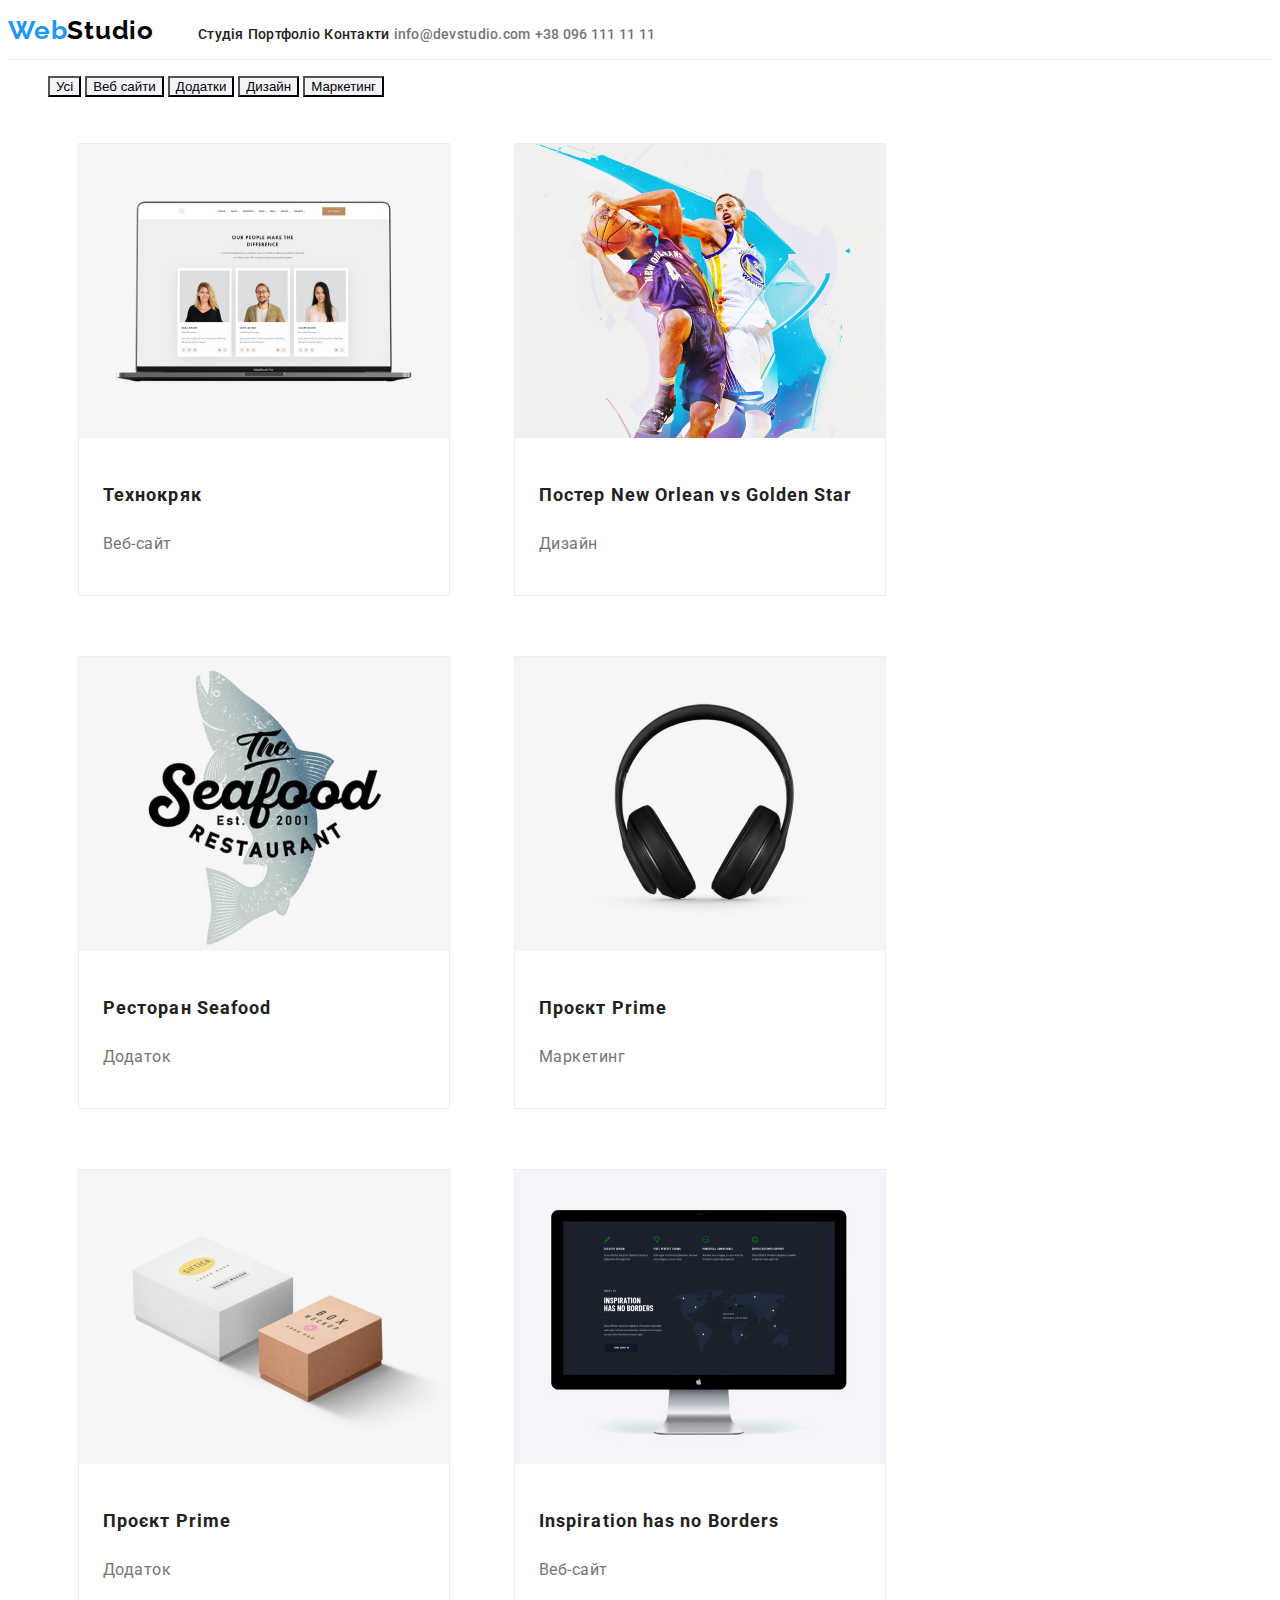
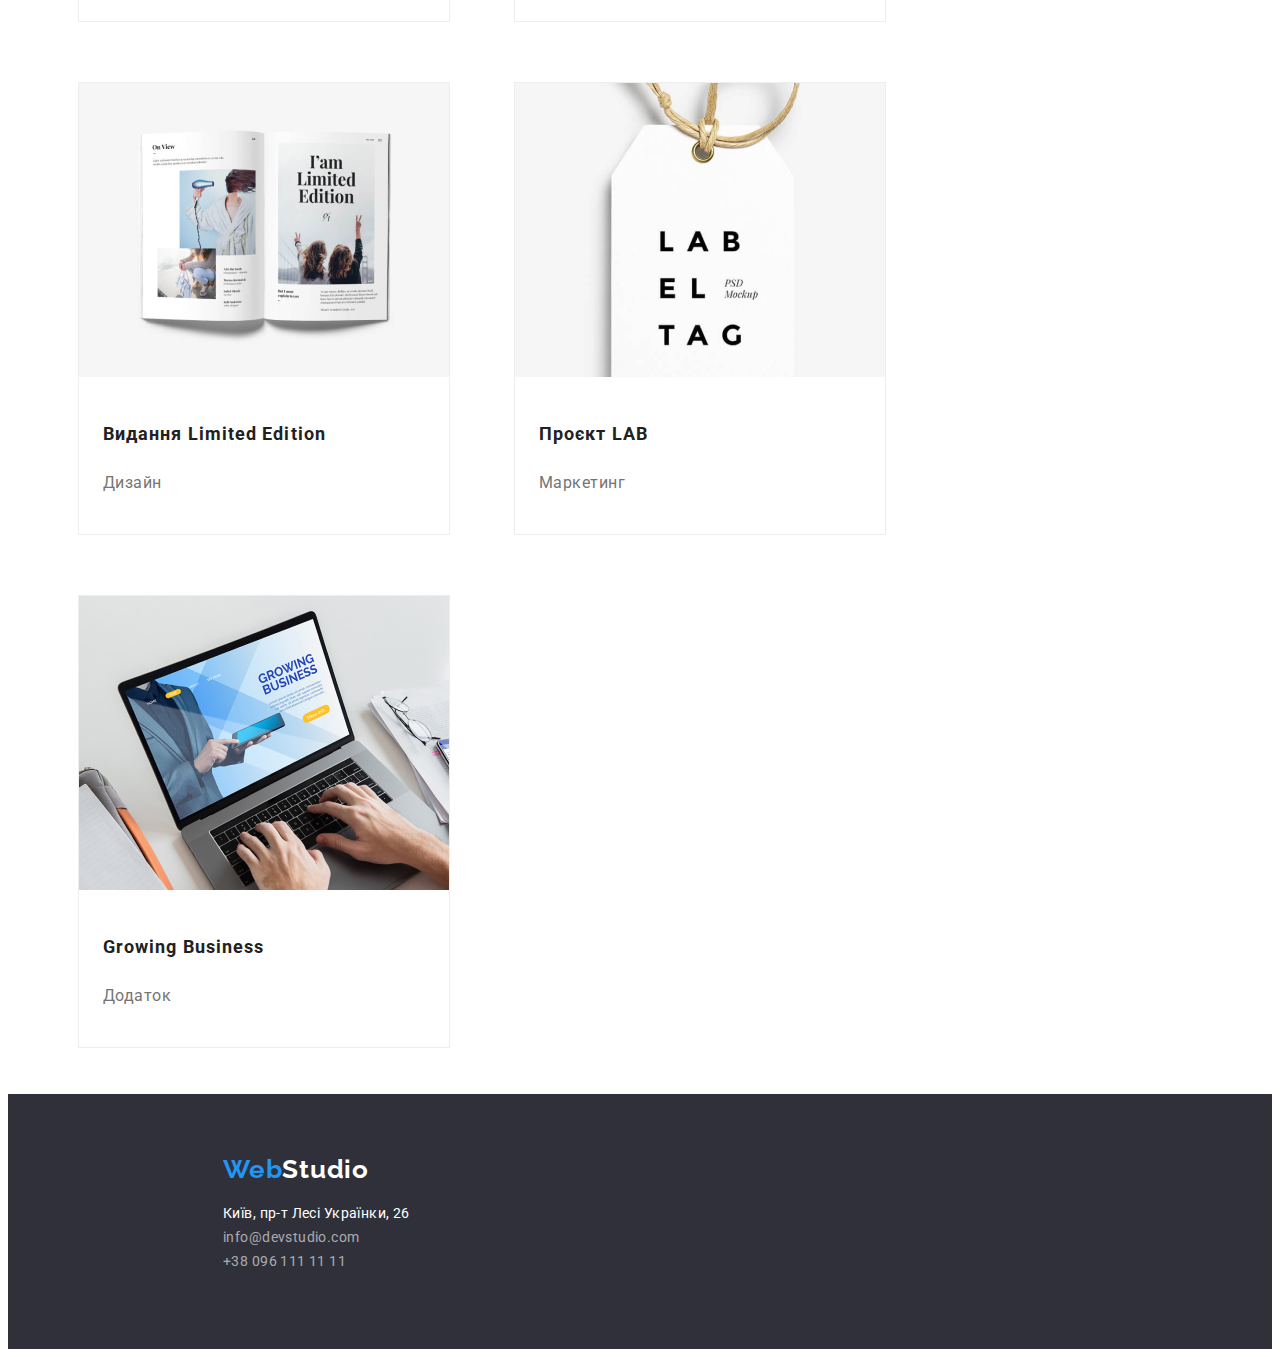
==== portfolio.html @ c781b444 "portfolio photos" ====
<!DOCTYPE html>
<html lang="uk">

<head>
    <meta charset="UTF-8">
    <meta http-equiv="X-UA-Compatible" content="IE=edge">
    <meta name="viewport" content="width=device-width, initial-scale=1.0">
    <link rel="preconnect" href="https://fonts.googleapis.com">
    <link rel="preconnect" href="https://fonts.gstatic.com" crossorigin>
    <link
        href="https://fonts.googleapis.com/css2?family=Raleway:wght@700&family=Roboto:wght@400;500;700;900&display=swap"
        rel="stylesheet">
    <title>Document</title>

    <link rel="stylesheet" href="./css/style.css">
</head>

<body>
    <!-- header -->
    <header class="header">
        <a class="logo" href="">Web<span class="logo-header">Studio</span></a>

        <nav>
            <ul class="nav-list list">
                <li class="nav-item">
                    <a href="" class="nav-link link">Студія</a>
                </li>
                <li class="nav-item">
                    <a href="" class="nav-link link">Портфоліо</a>
                </li>
                <li class="nav-item">
                    <a href="" class="nav-link link">Контакти</a>
                </li>
            </ul>
        </nav>

        <a href="mailto:info@devstudio.com" class="header-mail link">info@devstudio.com</a>
        <a href="tel.:+380961111111" class="header-tel link">+38 096 111 11 11</a>

    </header>

    <main class="page-main">
        <!-- hero -->
        <section class="portfolio">
            <ul class="portfolio-list">
                <li><button class="button">Усі</button></li>
                <li><button class="button">Веб сайти</button></li>
                <li><button class="button">Додатки</button></li>
                <li><button class="button">Дизайн</button></li>
                <li><button class="button">Маркетинг</button></li>
            </ul>
            <ul class="portfolio-items">
                <li class="portfolio-card">
                    <a href=""> <img src="/images/image.jpg" alt="Два баскетболісти"></a>
                    <div class="txt">
                        <h2>Технокряк</h2>
                        <p>Веб-сайт</p>
                    </div>
                </li>
                <li class="portfolio-card">
                    <a href=""> <img src="/images/imgage1.jpg" alt="Два баскетболісти"></a>
                    <div class="txt">
                        <h2>Постер New Orlean vs Golden Star</h2>
                        <p>Дизайн</p>
                    </div>
                </li>
                <li class="portfolio-card">
                    <a href=""> <img src="/images/image2.jpg" alt="Два баскетболісти"></a>
                    <div class="txt">
                        <h2>Ресторан Seafood</h2>
                        <p>Додаток</p>
                    </div>
                </li>
                <li class="portfolio-card">
                    <a href=""> <img src="/images/image3.jpg" alt="Два баскетболісти"></a>
                    <div class="txt">
                        <h2>Проєкт Prime</h2>
                        <p>Маркетинг</p>
                    </div>
                </li>
                <li class="portfolio-card">
                    <a href=""> <img src="/images/image4.jpg" alt="Два баскетболісти"></a>
                    <div class="txt">
                        <h2>Проєкт Prime</h2>
                        <p>Додаток</p>
                    </div>
                </li>
                <li class="portfolio-card">
                    <a href=""> <img src="/images/image5.jpg" alt="Два баскетболісти"></a>
                    <div class="txt">
                        <h2>Inspiration has no Borders</h2>
                        <p>Веб-сайт</p>
                    </div>
                </li>
                <li class="portfolio-card">
                    <a href=""> <img src="/images/image6.jpg" alt="Два баскетболісти"></a>
                    <div class="txt">
                        <h2>Видання Limited Edition</h2>
                        <p>Дизайн</p>
                    </div>
                </li>
                <li class="portfolio-card">
                    <a href=""> <img src="/images/image7.jpg" alt="Два баскетболісти"></a>
                    <div class="txt">
                        <h2>Проєкт LAB</h2>
                        <p>Маркетинг</p>
                    </div>
                </li>
                <li class="portfolio-card">
                    <a href=""> <img src="/images/image8.jpg" alt="Два баскетболісти"></a>
                    <div class="txt">
                        <h2>Growing Business</h2>
                        <p>Додаток</p>
                    </div>
                </li>
            </ul>
        </section>
    </main>

    <footer class="page-footer">
        <a class="logo" href="">Web<span class="logo-header wht">Studio</span></a>
        <address>
            <ul class="contacts">
                <li>
                    <a class="wht"
                        href="https://www.google.com/maps/place/%D0%B1%D1%83%D0%BB%D1%8C%D0%B2%D0%B0%D1%80+%D0%9B%D0%B5%D1%81%D1%96+%D0%A3%D0%BA%D1%80%D0%B0%D1%97%D0%BD%D0%BA%D0%B8,+26,+%D0%9A%D0%B8%D1%97%D0%B2,+02000/@50.4265807,30.5361971,17z/data=!3m1!4b1!4m5!3m4!1s0x40d4cf0e033ecbe9:0x57a4dffefec77da0!8m2!3d50.4265807!4d30.5383858">
                        Київ, пр-т Лесі Українки, 26
                    </a>
                </li>
                <li><a href="mailto:info@devstudio.com">info@devstudio.com</a></li>
                <li><a href="tel:+380961111111">+38 096 111 11 11</a></li>

            </ul>
        </address>
    </footer>
</body>

</html>
---- css/style.css ----
body {
    font-family: "Roboto", sans-serif;
}

.logo {
    font-family: 'Raleway';
    font-style: normal;
    font-weight: 700;
    font-size: 26px;
    line-height: 31px;
    letter-spacing: 0.03em;
    color: #2196F3;
    text-decoration: none;
}

.logo-header {
    color: #000000;
}

.list {
    list-style: none;
}

.link {
    text-decoration: none;
}

/* -----------HEADER----------- */

.header {
    background-color: #fff;
    border-bottom: 1px solid #ECECEC;
}

header nav {
    display: inline-block;
}

.nav-list li {
    display: inline-block;
}

.nav-item a:active {
    filter: drop-shadow(0px 4px 4px rgba(0, 0, 0, 0.25));
}

.nav-link {
    font-weight: 500;
    font-size: 14px;
    line-height: 1.14;
    letter-spacing: 0.02em;
    color: #212121;
}

.nav-link:hover,
.nav-link:focus {
    color: #2196F3;
}

.header-tel {
    font-family: 'Roboto';
    font-style: normal;
    font-weight: 500;
    font-size: 14px;
    line-height: calc(16/14);
    letter-spacing: 0.02em;
    color: #757575;
}

.header-mail {
    font-weight: 500;
    font-size: 14px;
    line-height: calc(16/14);
    letter-spacing: 0.02em;
    color: #757575;
}

.header-mail:hover,
.header-mail:focus {
    color: #2196F3;
}

/* -----------HERO----------- */

button {
    background: #F5F4FA;
}

.portfolio-list li {
    display: inline-block;
}

.portfolio-items {
    list-style-type: none;
}

/*.portfolio-card img{
    width: 370px;
}*/
.portfolio-card {
    width: 370px;
    margin: 30px;
    border: 1px solid #EEEEEE;
    display: inline-block;
}

.portfolio-card h2 {
    font-family: 'Roboto';
    font-style: normal;
    font-weight: 700;
    font-size: 18px;
    line-height: 36px;

    letter-spacing: 0.06em;
    color: #212121;
}

.portfolio-card p {
    font-family: 'Roboto';
    font-style: normal;
    font-weight: 400;
    font-size: 16px;
    line-height: 30px;
    letter-spacing: 0.03em;
    color: #757575;
}

.portfolio-card .txt {
    padding: 20px 24px;
}

/* -----------FOOTER----------- */
footer {
    background-color: #2F303A;
    padding: 60px 215px;
}

footer .contacts a {
    font-family: 'Roboto';
    font-style: normal;
    font-weight: 400;
    font-size: 14px;
    line-height: 24px;
    letter-spacing: 0.03em;
    color: rgba(255, 255, 255, 0.6);
    text-decoration: none;
}

footer .contacts a.wht {
    color: #ffffff;
}

.logo .logo-header.wht {
    color: white;
}

footer .contacts {
    list-style-type: none;
    padding-left: 0%;
}
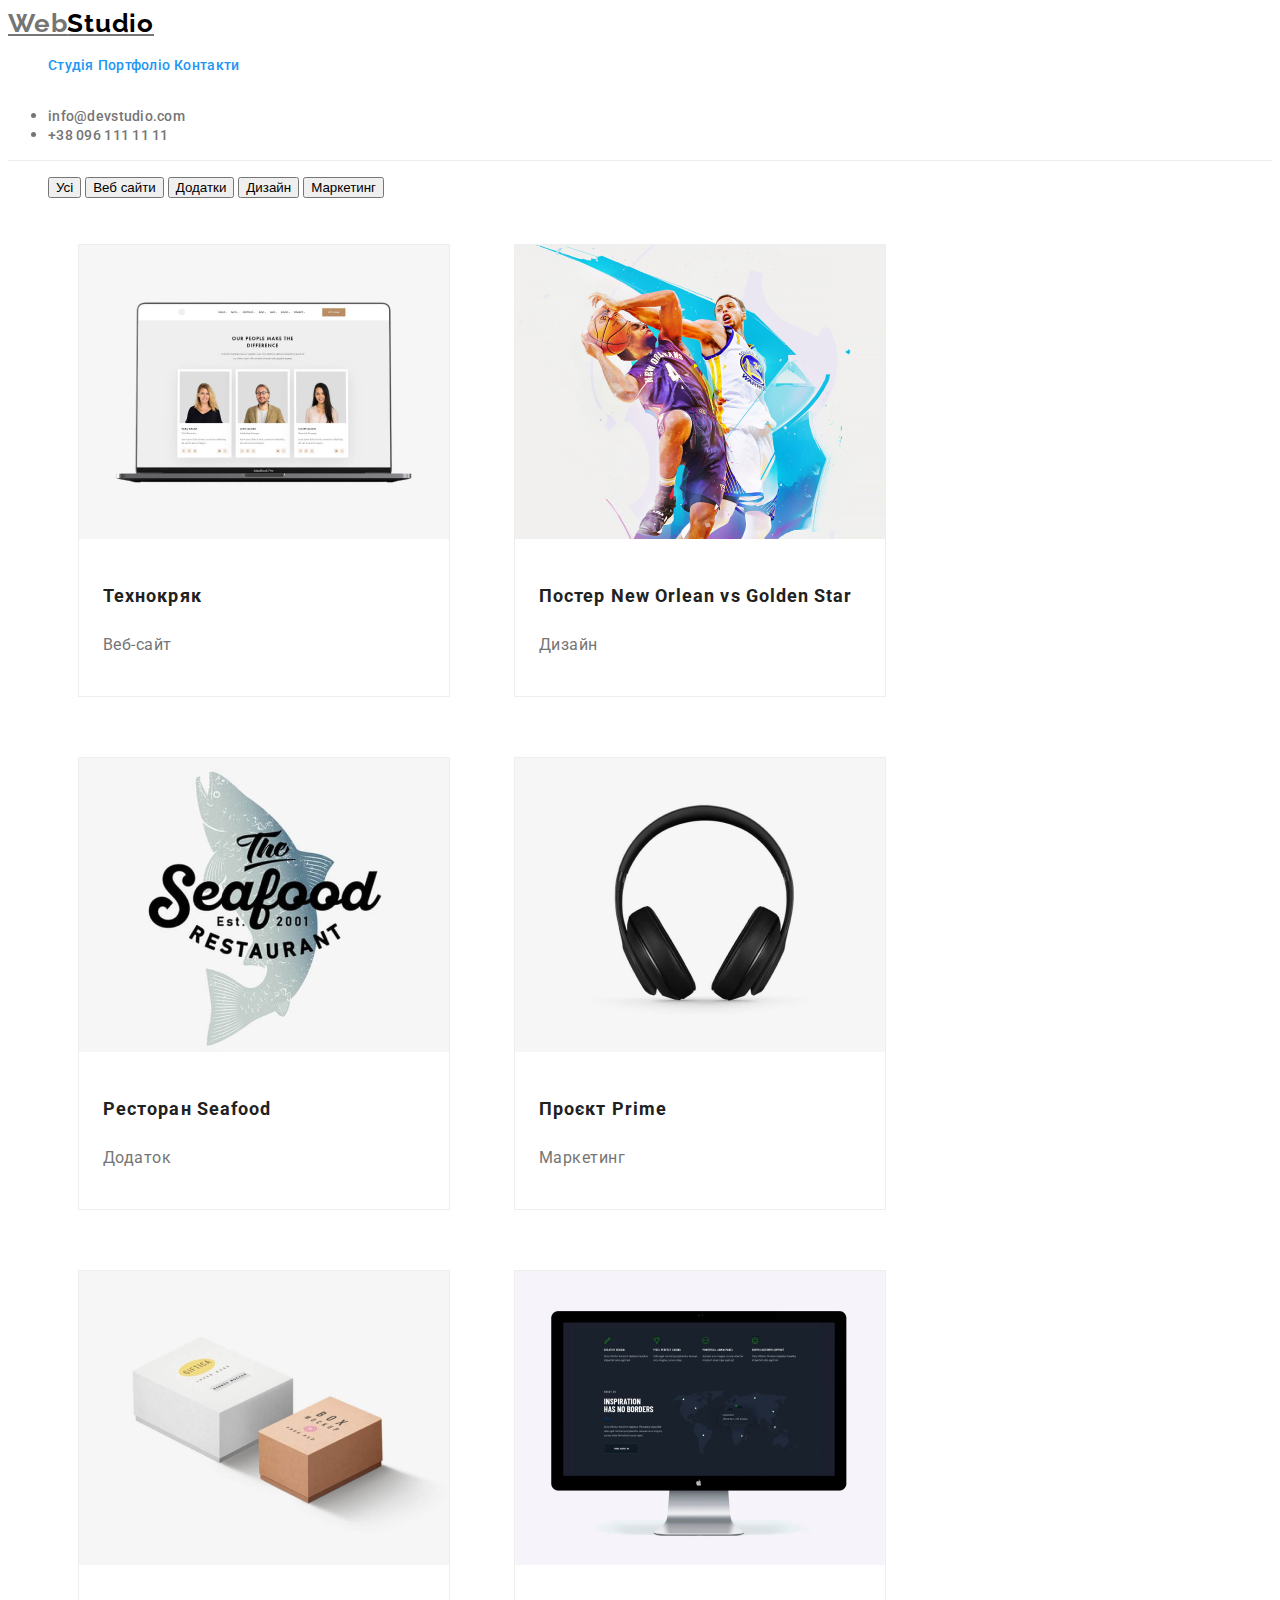
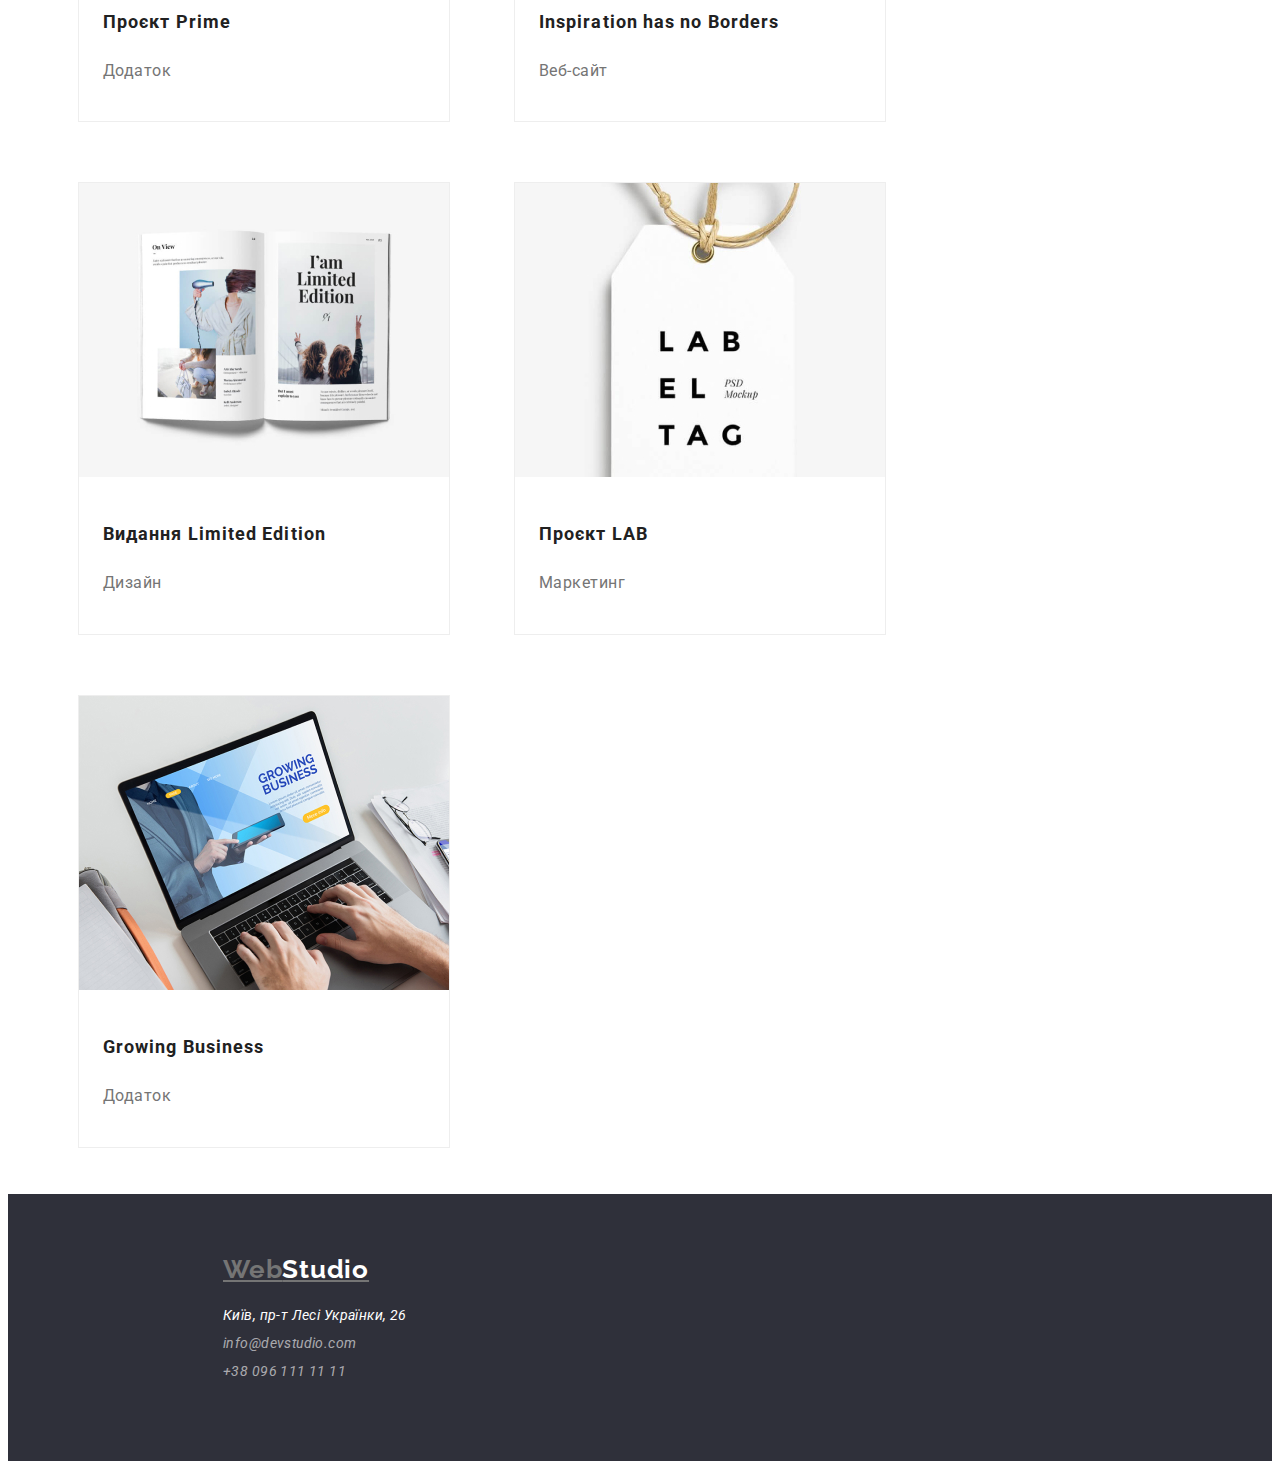
==== commit 4c425765: "css&html edits" ====
--- a/portfolio.html
+++ b/portfolio.html
@@ -5,38 +5,38 @@
     <meta charset="UTF-8">
     <meta http-equiv="X-UA-Compatible" content="IE=edge">
     <meta name="viewport" content="width=device-width, initial-scale=1.0">
+    <title>Portfolio</title>
     <link rel="preconnect" href="https://fonts.googleapis.com">
     <link rel="preconnect" href="https://fonts.gstatic.com" crossorigin>
     <link
         href="https://fonts.googleapis.com/css2?family=Raleway:wght@700&family=Roboto:wght@400;500;700;900&display=swap"
         rel="stylesheet">
-    <title>Document</title>
 
     <link rel="stylesheet" href="./css/style.css">
 </head>
 
 <body>
     <!-- header -->
-    <header class="header">
-        <a class="logo" href="">Web<span class="logo-header">Studio</span></a>
+    <header class="page-header">
+        <nav>
+            <a class="logo" href="./index.html">Web<span class="logo-header">Studio</span></a>
 
-        <nav>
             <ul class="nav-list list">
                 <li class="nav-item">
-                    <a href="" class="nav-link link">Студія</a>
+                    <a href="index.html" class="nav-link link">Студія</a>
                 </li>
                 <li class="nav-item">
-                    <a href="" class="nav-link link">Портфоліо</a>
+                    <a href="./portfolio.html" class="nav-link link">Портфоліо</a>
                 </li>
                 <li class="nav-item">
                     <a href="" class="nav-link link">Контакти</a>
                 </li>
             </ul>
         </nav>
-
-        <a href="mailto:info@devstudio.com" class="header-mail link">info@devstudio.com</a>
-        <a href="tel.:+380961111111" class="header-tel link">+38 096 111 11 11</a>
-
+        <ul>
+            <li><a href="mailto:info@devstudio.com" class="header-mail link">info@devstudio.com</a></li>
+            <li><a href="tel.:+380961111111" class="header-tel link">+38 096 111 11 11</a></li>
+        </ul>
     </header>
 
     <main class="page-main">
--- a/css/style.css
+++ b/css/style.css
@@ -1,4 +1,19 @@
+:root {
+    --primary-bcg-color: #ffffff;
+    --secondary-bcg-color: #f5f4fa;
+    --accent-bcg-color: #2f303a;
+    --accent: #2196f3;
+    --text-black-color: #000000;
+    --text-grey-color: #212121;
+    --text-lightgrey-color: #757575;
+    --text-white-color: #ffffff;
+    --text-white-opacity: rgba(255, 255, 255, 0.6);
+}
+
+
 body {
+    background-color: var(--primary-bcg-color);
+    color: var(--text-lightgrey-color);
     font-family: "Roboto", sans-serif;
 }
 
@@ -7,14 +22,14 @@
     font-style: normal;
     font-weight: 700;
     font-size: 26px;
-    line-height: 31px;
+    line-height: 1.19;
     letter-spacing: 0.03em;
-    color: #2196F3;
+    color: var(--accent)
     text-decoration: none;
 }
 
 .logo-header {
-    color: #000000;
+    color: var(--text-black-color);
 }
 
 .list {
@@ -27,12 +42,12 @@
 
 /* -----------HEADER----------- */
 
-.header {
-    background-color: #fff;
+.page-header {
+    background-color: var(--primary-bcg-color);
     border-bottom: 1px solid #ECECEC;
 }
 
-header nav {
+.page-header nav {
     display: inline-block;
 }
 
@@ -49,22 +64,21 @@
     font-size: 14px;
     line-height: 1.14;
     letter-spacing: 0.02em;
-    color: #212121;
+    color: var(--accent);
 }
 
 .nav-link:hover,
-.nav-link:focus {
-    color: #2196F3;
+.nav-link:focus 
+.nav-link:active {
+    color: var(--accent);
 }
 
 .header-tel {
-    font-family: 'Roboto';
-    font-style: normal;
     font-weight: 500;
     font-size: 14px;
     line-height: calc(16/14);
     letter-spacing: 0.02em;
-    color: #757575;
+    color: var(--text-lightgrey-color);
 }
 
 .header-mail {
@@ -72,18 +86,19 @@
     font-size: 14px;
     line-height: calc(16/14);
     letter-spacing: 0.02em;
-    color: #757575;
+    color: var(--text-lightgrey-color);
 }
 
 .header-mail:hover,
-.header-mail:focus {
-    color: #2196F3;
+.header-mail:focus 
+.header-mail:active{
+    color: var(--accent)
 }
 
 /* -----------HERO----------- */
 
 button {
-    background: #F5F4FA;
+    background: var();
 }
 
 .portfolio-list li {
@@ -97,6 +112,7 @@
 /*.portfolio-card img{
     width: 370px;
 }*/
+
 .portfolio-card {
     width: 370px;
     margin: 30px;
@@ -109,20 +125,18 @@
     font-style: normal;
     font-weight: 700;
     font-size: 18px;
-    line-height: 36px;
+    line-height: 2;
 
     letter-spacing: 0.06em;
-    color: #212121;
+    color: var(--text-grey-color);
 }
 
 .portfolio-card p {
-    font-family: 'Roboto';
-    font-style: normal;
     font-weight: 400;
     font-size: 16px;
-    line-height: 30px;
+    line-height: 1.87;
     letter-spacing: 0.03em;
-    color: #757575;
+    color: var(--text-lightgrey-color);
 }
 
 .portfolio-card .txt {
@@ -131,27 +145,25 @@
 
 /* -----------FOOTER----------- */
 footer {
-    background-color: #2F303A;
+    background-color: var(--accent-bcg-color);
     padding: 60px 215px;
 }
 
 footer .contacts a {
-    font-family: 'Roboto';
-    font-style: normal;
     font-weight: 400;
     font-size: 14px;
-    line-height: 24px;
+    line-height: 2;
     letter-spacing: 0.03em;
     color: rgba(255, 255, 255, 0.6);
     text-decoration: none;
 }
 
 footer .contacts a.wht {
-    color: #ffffff;
+    color: var(--primary-bcg-color);
 }
 
 .logo .logo-header.wht {
-    color: white;
+    color: var(--primary-bcg-color);
 }
 
 footer .contacts {
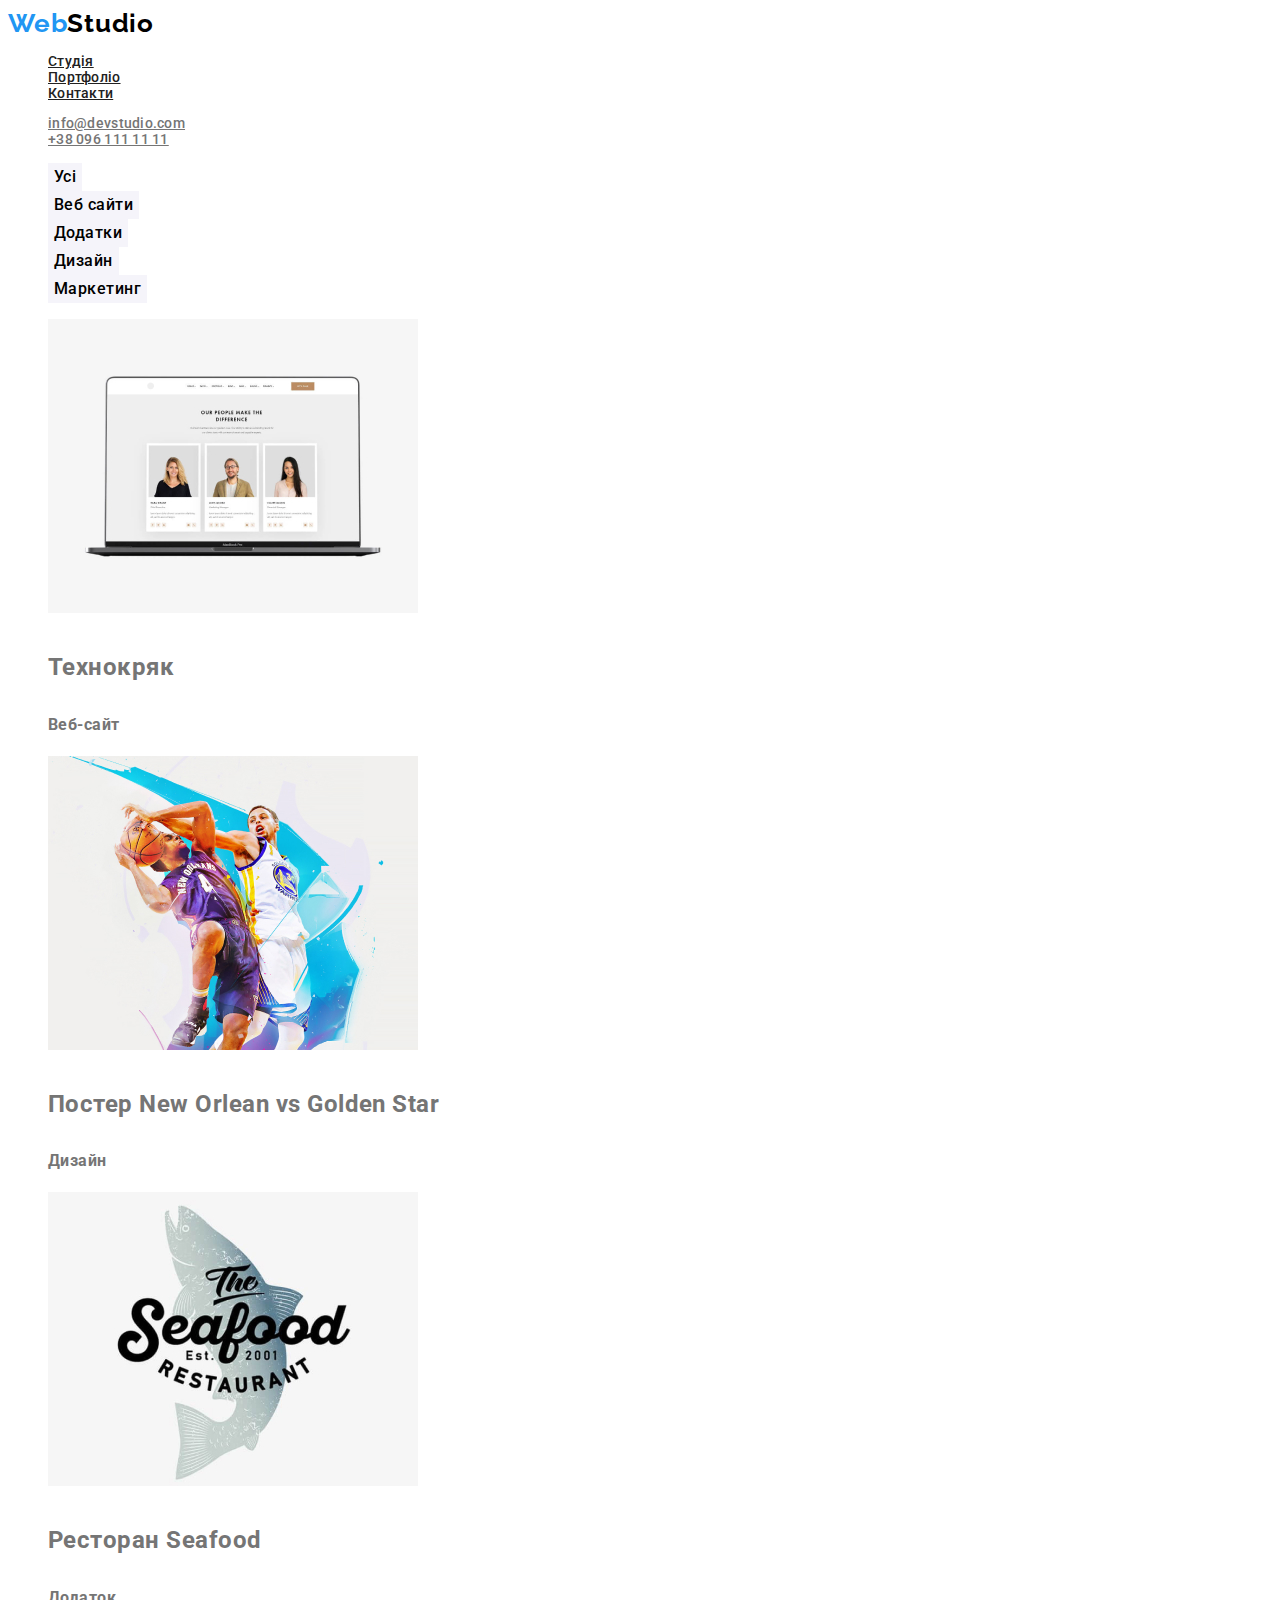
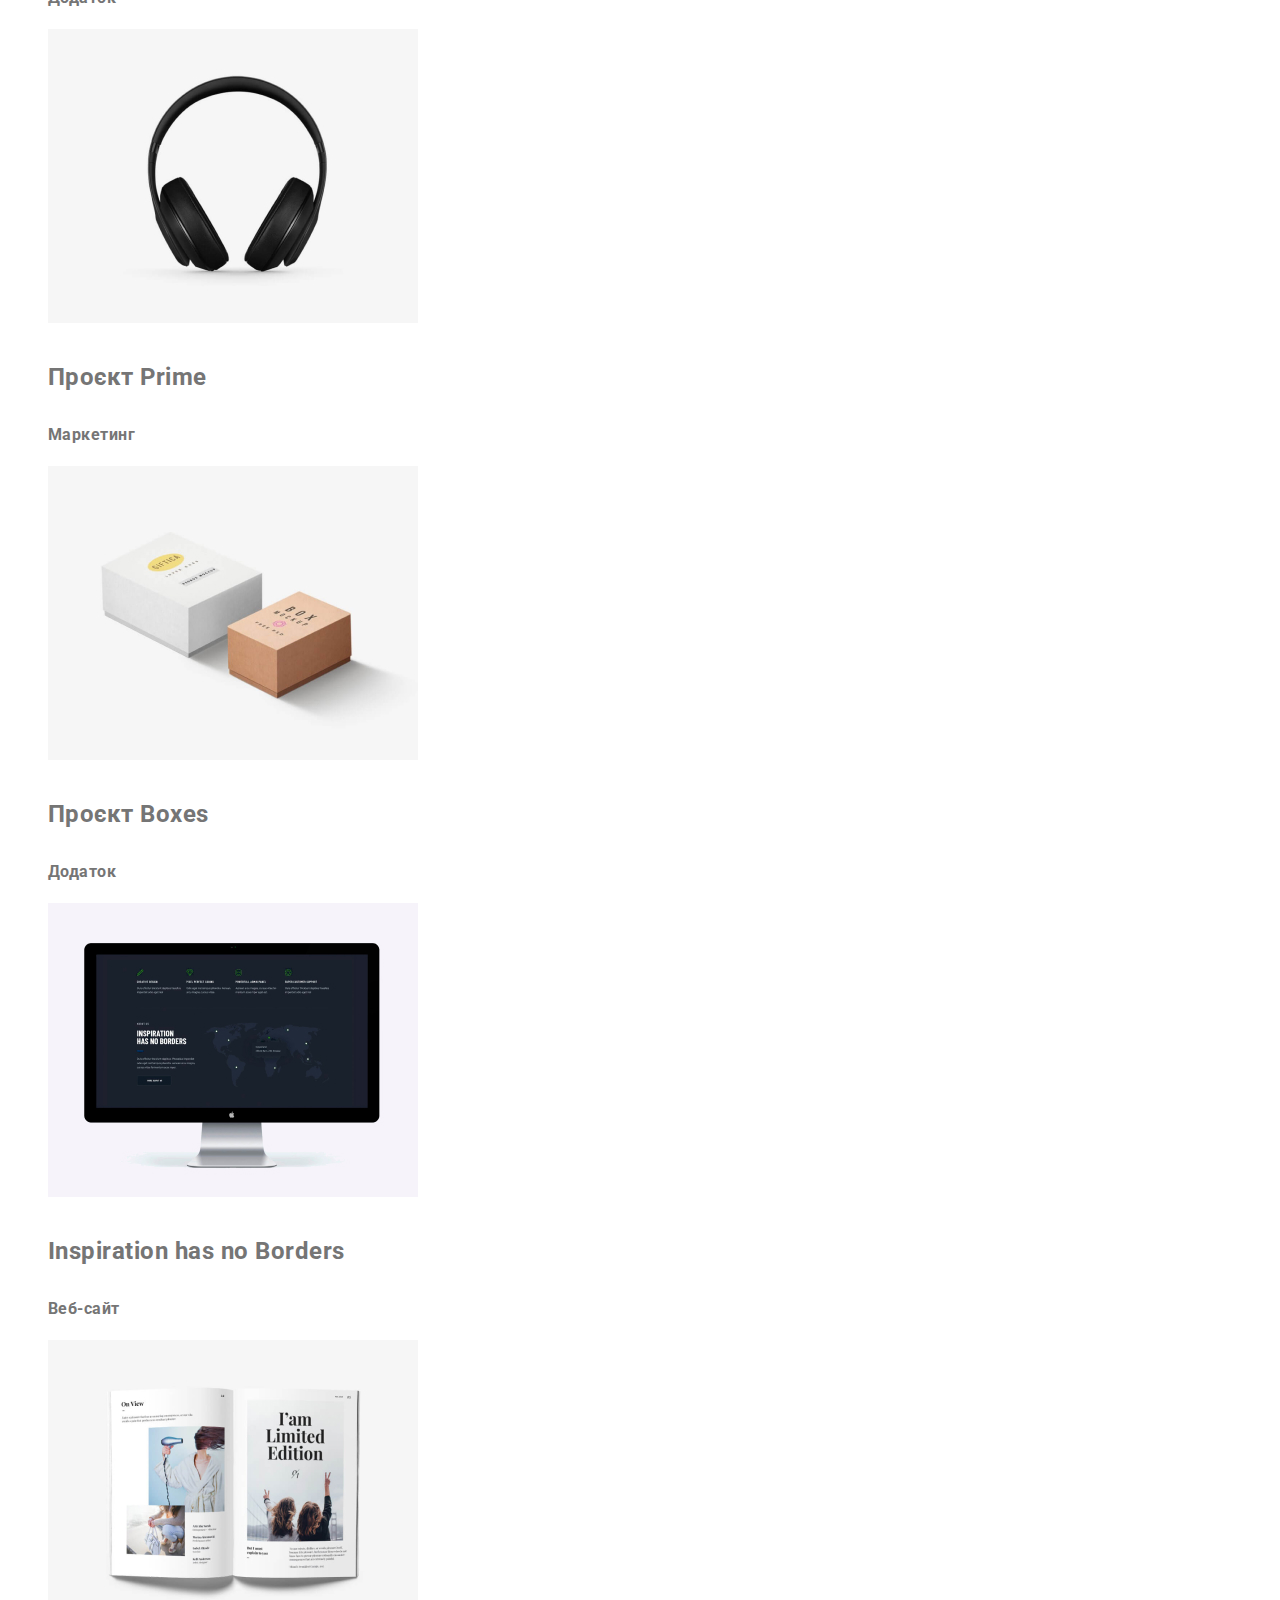
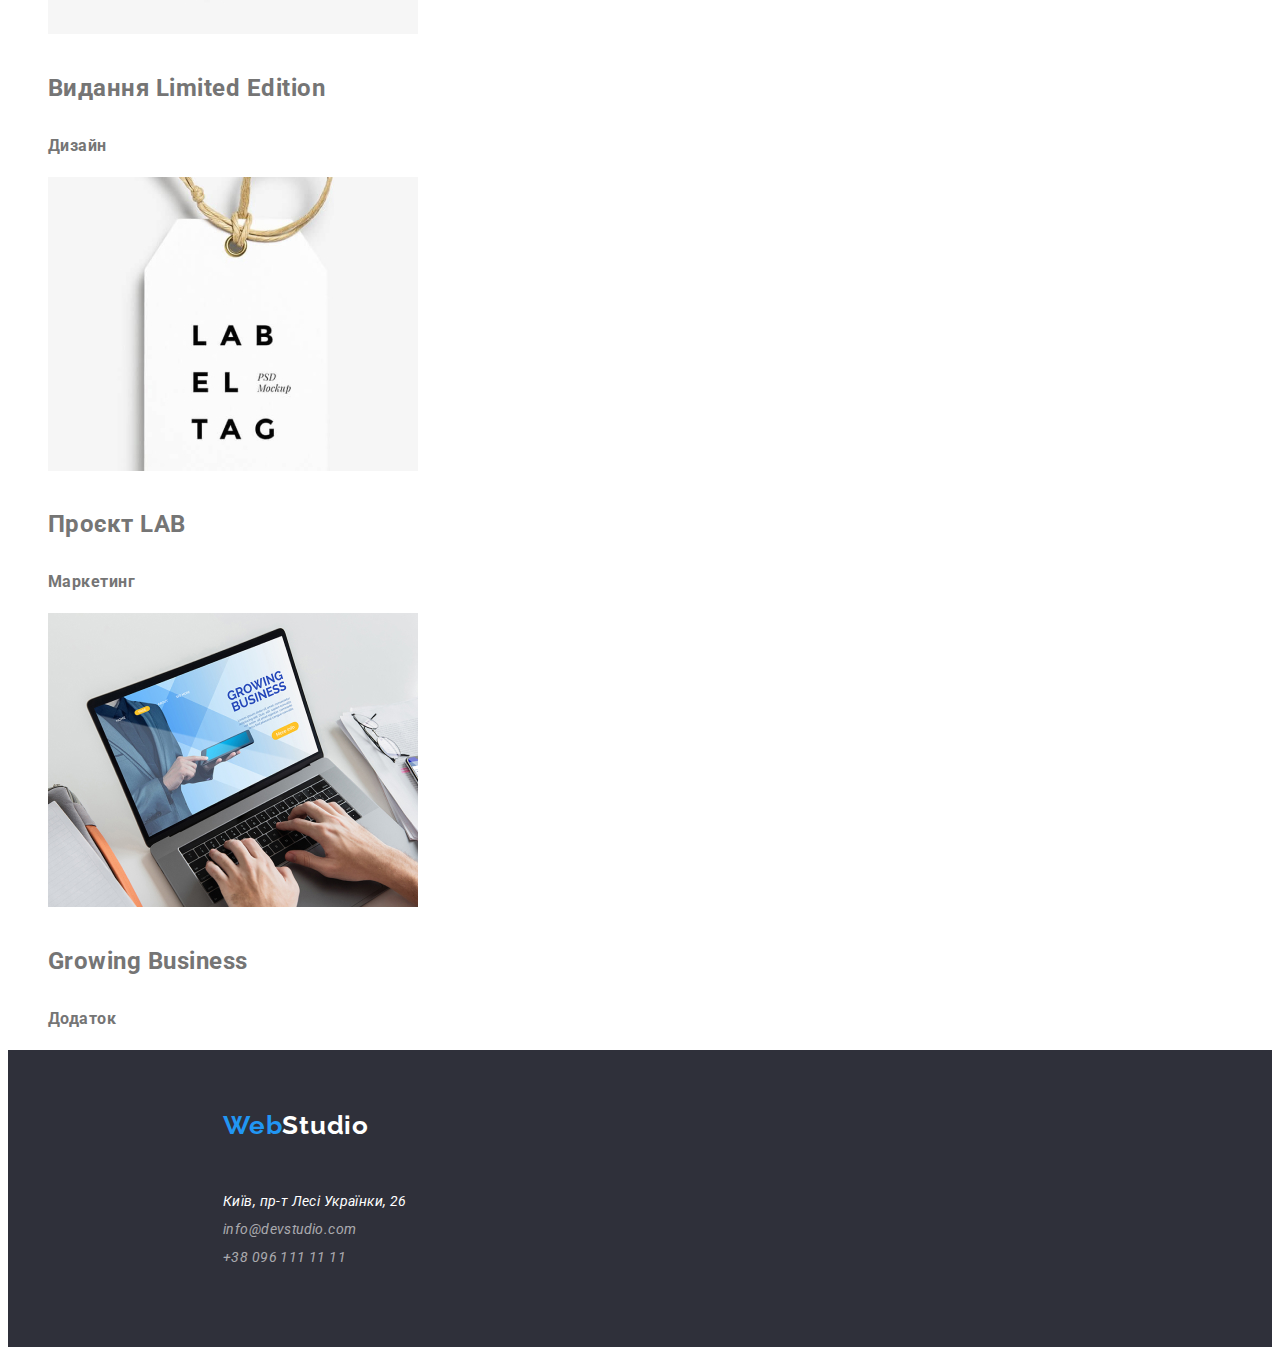
==== commit 66b83a5c: "Changes 1 for homework 2" ====
--- a/portfolio.html
+++ b/portfolio.html
@@ -23,91 +23,91 @@
 
             <ul class="nav-list list">
                 <li class="nav-item">
-                    <a href="index.html" class="nav-link link">Студія</a>
+                    <a class="nav-link link" href="./index.html">Студія</a>
+                </li>
+                <li class="nav-item current">
+                    <a class="nav-link link" href="./portfolio.html">Портфоліо</a>
                 </li>
                 <li class="nav-item">
-                    <a href="./portfolio.html" class="nav-link link">Портфоліо</a>
-                </li>
-                <li class="nav-item">
-                    <a href="" class="nav-link link">Контакти</a>
+                    <a class="nav-link link" href="">Контакти</a>
                 </li>
             </ul>
         </nav>
-        <ul>
-            <li><a href="mailto:info@devstudio.com" class="header-mail link">info@devstudio.com</a></li>
-            <li><a href="tel.:+380961111111" class="header-tel link">+38 096 111 11 11</a></li>
+        <ul class="contacts-list">
+            <li><a class="link" href="mailto:info@devstudio.com">info@devstudio.com</a></li>
+            <li><a class="link" href="tel.:+380961111111">+38 096 111 11 11</a></li>
         </ul>
     </header>
 
-    <main class="page-main">
+    <main>
         <!-- hero -->
         <section class="portfolio">
             <ul class="portfolio-list">
-                <li><button class="button">Усі</button></li>
-                <li><button class="button">Веб сайти</button></li>
-                <li><button class="button">Додатки</button></li>
-                <li><button class="button">Дизайн</button></li>
-                <li><button class="button">Маркетинг</button></li>
+                <li><button class="btn">Усі</button></li>
+                <li><button class="btn">Веб сайти</button></li>
+                <li><button class="btn">Додатки</button></li>
+                <li><button class="btn">Дизайн</button></li>
+                <li><button class="btn">Маркетинг</button></li>
             </ul>
             <ul class="portfolio-items">
                 <li class="portfolio-card">
-                    <a href=""> <img src="/images/image.jpg" alt="Два баскетболісти"></a>
+                    <img src="./images/image.jpg" alt="Приклад портфоліо-1" width="370">
                     <div class="txt">
-                        <h2>Технокряк</h2>
-                        <p>Веб-сайт</p>
+                      <h2>Технокряк</h2>
+                        <p>Веб-сайт</p> 
                     </div>
                 </li>
                 <li class="portfolio-card">
-                    <a href=""> <img src="/images/imgage1.jpg" alt="Два баскетболісти"></a>
+                    <img src="./images/imgage1.jpg" alt="Приклад портфоліо-2" width="370">
                     <div class="txt">
                         <h2>Постер New Orlean vs Golden Star</h2>
                         <p>Дизайн</p>
                     </div>
                 </li>
                 <li class="portfolio-card">
-                    <a href=""> <img src="/images/image2.jpg" alt="Два баскетболісти"></a>
+                    <img src="./images/image2.jpg" alt="Приклад портфоліо-3" width="370">
                     <div class="txt">
                         <h2>Ресторан Seafood</h2>
                         <p>Додаток</p>
                     </div>
                 </li>
                 <li class="portfolio-card">
-                    <a href=""> <img src="/images/image3.jpg" alt="Два баскетболісти"></a>
+                    <img src="./images/image3.jpg" alt="Приклад портфоліо-4" width="370">
                     <div class="txt">
                         <h2>Проєкт Prime</h2>
                         <p>Маркетинг</p>
                     </div>
                 </li>
                 <li class="portfolio-card">
-                    <a href=""> <img src="/images/image4.jpg" alt="Два баскетболісти"></a>
+                    <img src="./images/image4.jpg" alt="Приклад портфоліо-5" width="370">
                     <div class="txt">
-                        <h2>Проєкт Prime</h2>
+                        <h2>Проєкт Boxes</h2>
                         <p>Додаток</p>
                     </div>
                 </li>
                 <li class="portfolio-card">
-                    <a href=""> <img src="/images/image5.jpg" alt="Два баскетболісти"></a>
+                    <img src="./images/image5.jpg" alt="Приклад портфоліо-6" width="370">
                     <div class="txt">
                         <h2>Inspiration has no Borders</h2>
                         <p>Веб-сайт</p>
                     </div>
                 </li>
                 <li class="portfolio-card">
-                    <a href=""> <img src="/images/image6.jpg" alt="Два баскетболісти"></a>
+                    <img src="./images/image6.jpg" alt="Приклад портфоліо-7" width="370">
                     <div class="txt">
                         <h2>Видання Limited Edition</h2>
                         <p>Дизайн</p>
                     </div>
                 </li>
                 <li class="portfolio-card">
-                    <a href=""> <img src="/images/image7.jpg" alt="Два баскетболісти"></a>
+                    <img src="./images/image7.jpg" alt="Приклад портфоліо-8" width="370">
                     <div class="txt">
                         <h2>Проєкт LAB</h2>
                         <p>Маркетинг</p>
                     </div>
                 </li>
                 <li class="portfolio-card">
-                    <a href=""> <img src="/images/image8.jpg" alt="Два баскетболісти"></a>
+                    <img src="./images/image8.jpg" alt="Приклад портфоліо-9" width="370">
                     <div class="txt">
                         <h2>Growing Business</h2>
                         <p>Додаток</p>
@@ -118,8 +118,8 @@
     </main>
 
     <footer class="page-footer">
-        <a class="logo" href="">Web<span class="logo-header wht">Studio</span></a>
-        <address>
+        <a class="logo" href="">Web<span class="logo-header wht">Studio</span>
+        <address class="adress-list">
             <ul class="contacts">
                 <li>
                     <a class="wht"
--- a/css/style.css
+++ b/css/style.css
@@ -10,11 +10,13 @@
     --text-white-opacity: rgba(255, 255, 255, 0.6);
 }
 
-
 body {
     background-color: var(--primary-bcg-color);
     color: var(--text-lightgrey-color);
     font-family: "Roboto", sans-serif;
+}
+ul {
+    list-style-type: none;
 }
 
 .logo {
@@ -24,7 +26,7 @@
     font-size: 26px;
     line-height: 1.19;
     letter-spacing: 0.03em;
-    color: var(--accent)
+    color: var(--accent);
     text-decoration: none;
 }
 
@@ -32,39 +34,21 @@
     color: var(--text-black-color);
 }
 
-.list {
-    list-style: none;
-}
-
-.link {
+/* -----------HEADER----------- */
+
+.header a {
     text-decoration: none;
 }
 
-/* -----------HEADER----------- */
-
 .page-header {
-    background-color: var(--primary-bcg-color);
-    border-bottom: 1px solid #ECECEC;
-}
-
-.page-header nav {
-    display: inline-block;
-}
-
-.nav-list li {
-    display: inline-block;
-}
-
-.nav-item a:active {
-    filter: drop-shadow(0px 4px 4px rgba(0, 0, 0, 0.25));
-}
-
-.nav-link {
     font-weight: 500;
     font-size: 14px;
-    line-height: 1.14;
+    line-height: 1.1428;
     letter-spacing: 0.02em;
-    color: var(--accent);
+}
+
+.nav-list .link {
+    color: var(--text-grey-color);
 }
 
 .nav-link:hover,
@@ -73,77 +57,112 @@
     color: var(--accent);
 }
 
-.header-tel {
+.nav-list .nav-item.current {
+    color: var(--accent);
+}
+
+.contacts-list .link {
+    color: var(--text-lightgrey-color);
+}
+
+.contacts-list .link:hover,
+.contacts-list .link:focus,
+.contacts-list .link:active{
+    color: var(--accent);
+}
+
+/* -----------HERO----------- */
+
+.hero {
+    background: var(--accent-bcg-color);
+}
+
+.hero-title {
+    font-weight: 900;
+    font-size: 44px;
+    line-height: 1.3636;
+    text-align: center;
+    letter-spacing: 0.06em;
+    text-transform: uppercase;
+    color: var(--text-white-color);
+}
+
+.hero-button {
+    font-family: inherit;
+    font-weight: 700;
+    font-size: 16px;
+    line-height: 1.875;
+    background-color: var(--accent);
+    color: var(--text-white-color);
+    border: none;
+    cursor: pointer;
+}
+
+.title {
+    font-weight: 700;
+    font-size: 36px;
+    line-height: 1.1666;
+    text-align: center;
+    letter-spacing: 0.03em;
+    color: var(--text-grey-color);
+}
+
+/* -----------ADVANTAGES----------- */
+.hide {
+    border: 0;
+    clip: rect(1px, 1px, 1px, 1px);
+    -webkit-clip-path: inset(50%);
+    clip-path: inset(50%);
+    height: 1px;
+    margin: -1px;
+    overflow: hidden;
+    padding: 0;
+    position: absolute;
+    width: 1px;
+    word-wrap: normal !important;
+}
+
+.advantages-subtitle {
+    font-weight: 700;
+    font-size: 14px;
+    line-height: 1.1428;
+    letter-spacing: 0.03em;
+    text-transform: uppercase;
+    color: var(--text-grey-color);
+}
+
+.advantages .text {
+    font-size: 14px;
+    line-height: 1.7142;
+    letter-spacing: 0.03em;
+    color: var(--text-lightgrey-color);
+}
+
+/* -----------TEAM----------- */
+
+.team {
+    background-color: var(--secondary-bcg-color);
+}
+
+.team-name {
     font-weight: 500;
-    font-size: 14px;
-    line-height: calc(16/14);
-    letter-spacing: 0.02em;
-    color: var(--text-lightgrey-color);
-}
-
-.header-mail {
-    font-weight: 500;
-    font-size: 14px;
-    line-height: calc(16/14);
-    letter-spacing: 0.02em;
-    color: var(--text-lightgrey-color);
-}
-
-.header-mail:hover,
-.header-mail:focus 
-.header-mail:active{
-    color: var(--accent)
-}
-
-/* -----------HERO----------- */
-
-button {
-    background: var();
-}
-
-.portfolio-list li {
-    display: inline-block;
-}
-
-.portfolio-items {
-    list-style-type: none;
-}
-
-/*.portfolio-card img{
-    width: 370px;
-}*/
-
-.portfolio-card {
-    width: 370px;
-    margin: 30px;
-    border: 1px solid #EEEEEE;
-    display: inline-block;
-}
-
-.portfolio-card h2 {
-    font-family: 'Roboto';
-    font-style: normal;
-    font-weight: 700;
-    font-size: 18px;
-    line-height: 2;
-
-    letter-spacing: 0.06em;
-    color: var(--text-grey-color);
-}
-
-.portfolio-card p {
-    font-weight: 400;
-    font-size: 16px;
-    line-height: 1.87;
-    letter-spacing: 0.03em;
-    color: var(--text-lightgrey-color);
-}
-
-.portfolio-card .txt {
-    padding: 20px 24px;
+    font-size: 16px;
+    line-height: 1.1875;
+    text-align: center;
+    letter-spacing: 0.03em;
+    color: var(--text-grey-color);
+}
+
+.team-position {
+    font-size: 16px;
+    line-height: 1.1875;
+    text-align: center;
+    letter-spacing: 0.03em;
+    color: var(--text-lightgrey-color);
 }
 
 /* -----------FOOTER----------- */
+
 footer {
     background-color: var(--accent-bcg-color);
     padding: 60px 215px;
@@ -169,4 +188,42 @@
 footer .contacts {
     list-style-type: none;
     padding-left: 0%;
+}
+.adress-list {
+    display: grid;
+    gap: 30px;
+}
+
+/* -----------PORTFOLIO PAGE-----------  */
+
+.btn {
+    font-family: inherit;
+    font-weight: 500;
+    font-size: 16px;
+    line-height: 1.625;
+    text-align: center;
+    letter-spacing: 0.03em;
+    background-color: var(--secondary-bcg-color);
+    border: none;
+    cursor: pointer;
+}
+
+.btn:hover {
+    background-color: var(--accent);
+    color: var(--text-white-color);
+}
+
+.portfolio-card {
+    font-weight: 700;
+    font-size: 18px;
+    line-height: 2;
+    letter-spacing: 0.06em;
+    color: var(--text-grey-color);
+}
+
+.txt {
+    font-size: 16px;
+    line-height: 1.875;
+    letter-spacing: 0.03em;
+    color: var(--text-lightgrey-color);
 }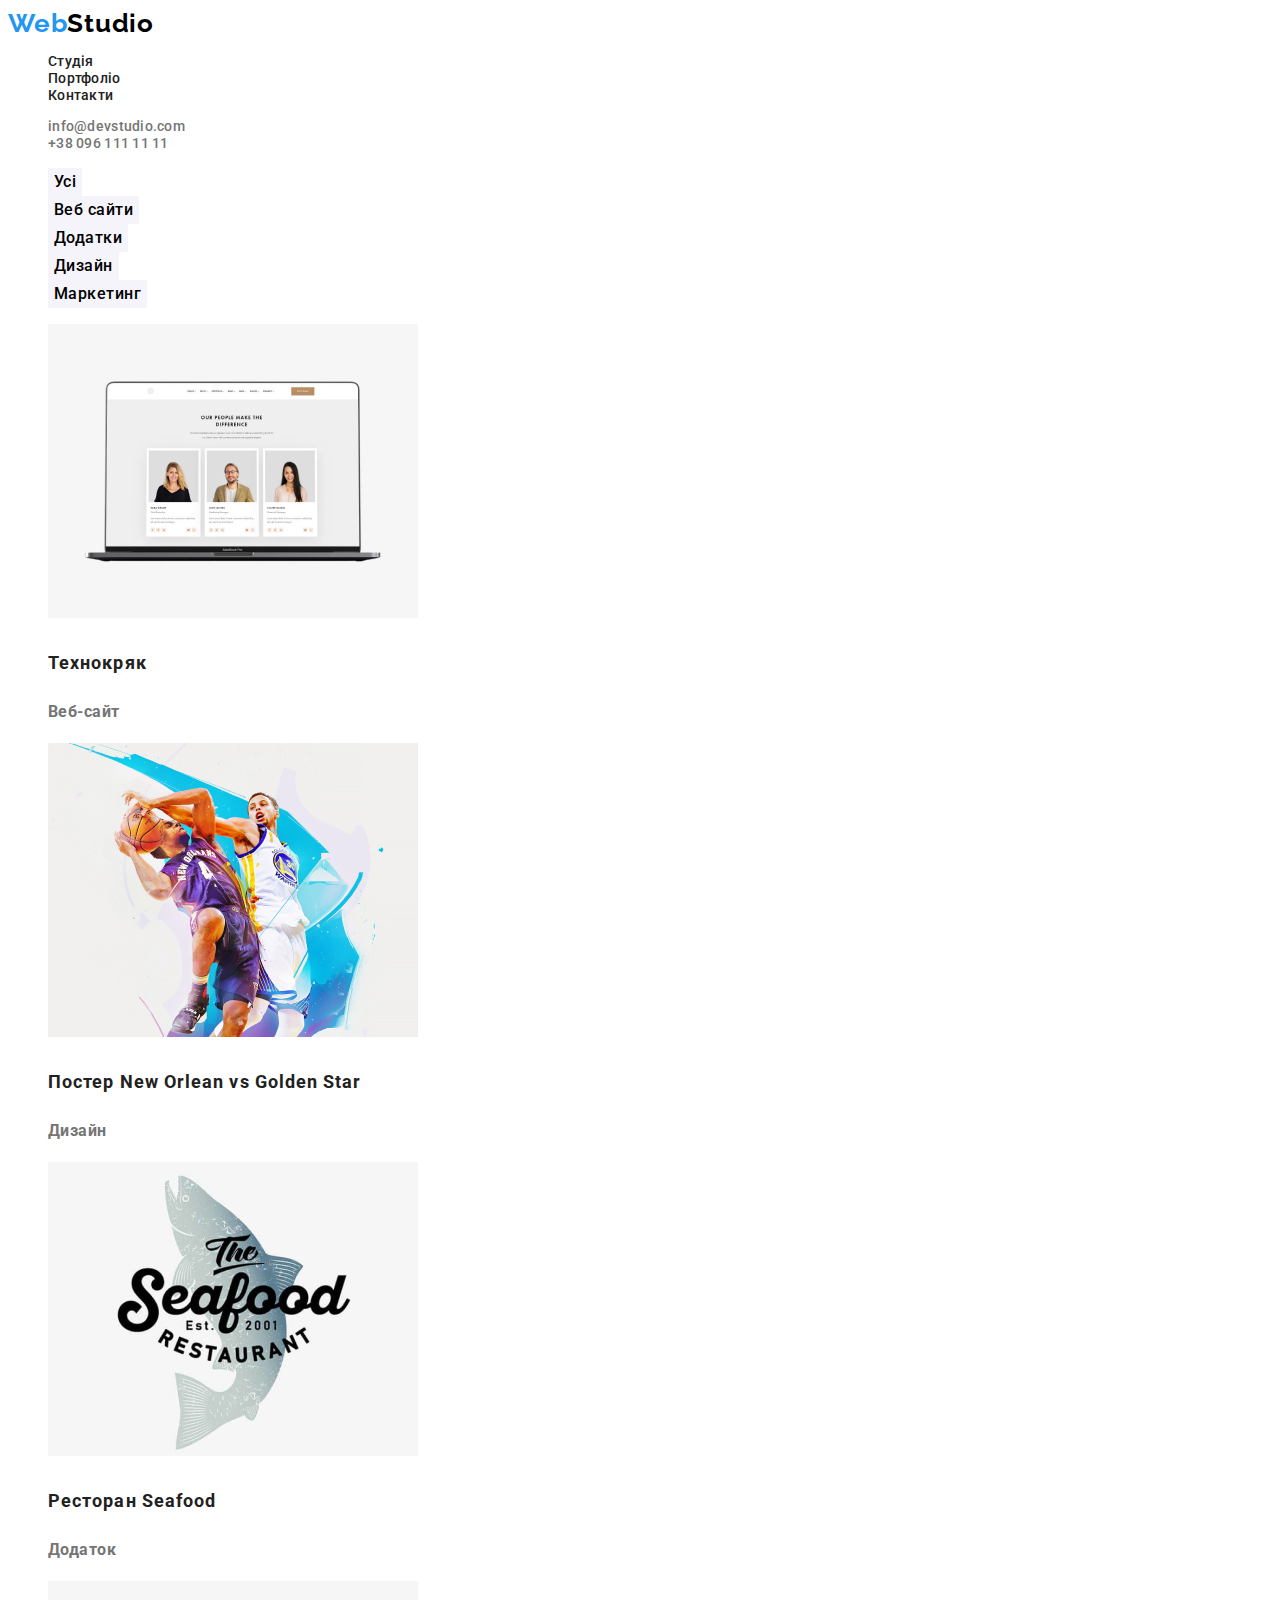
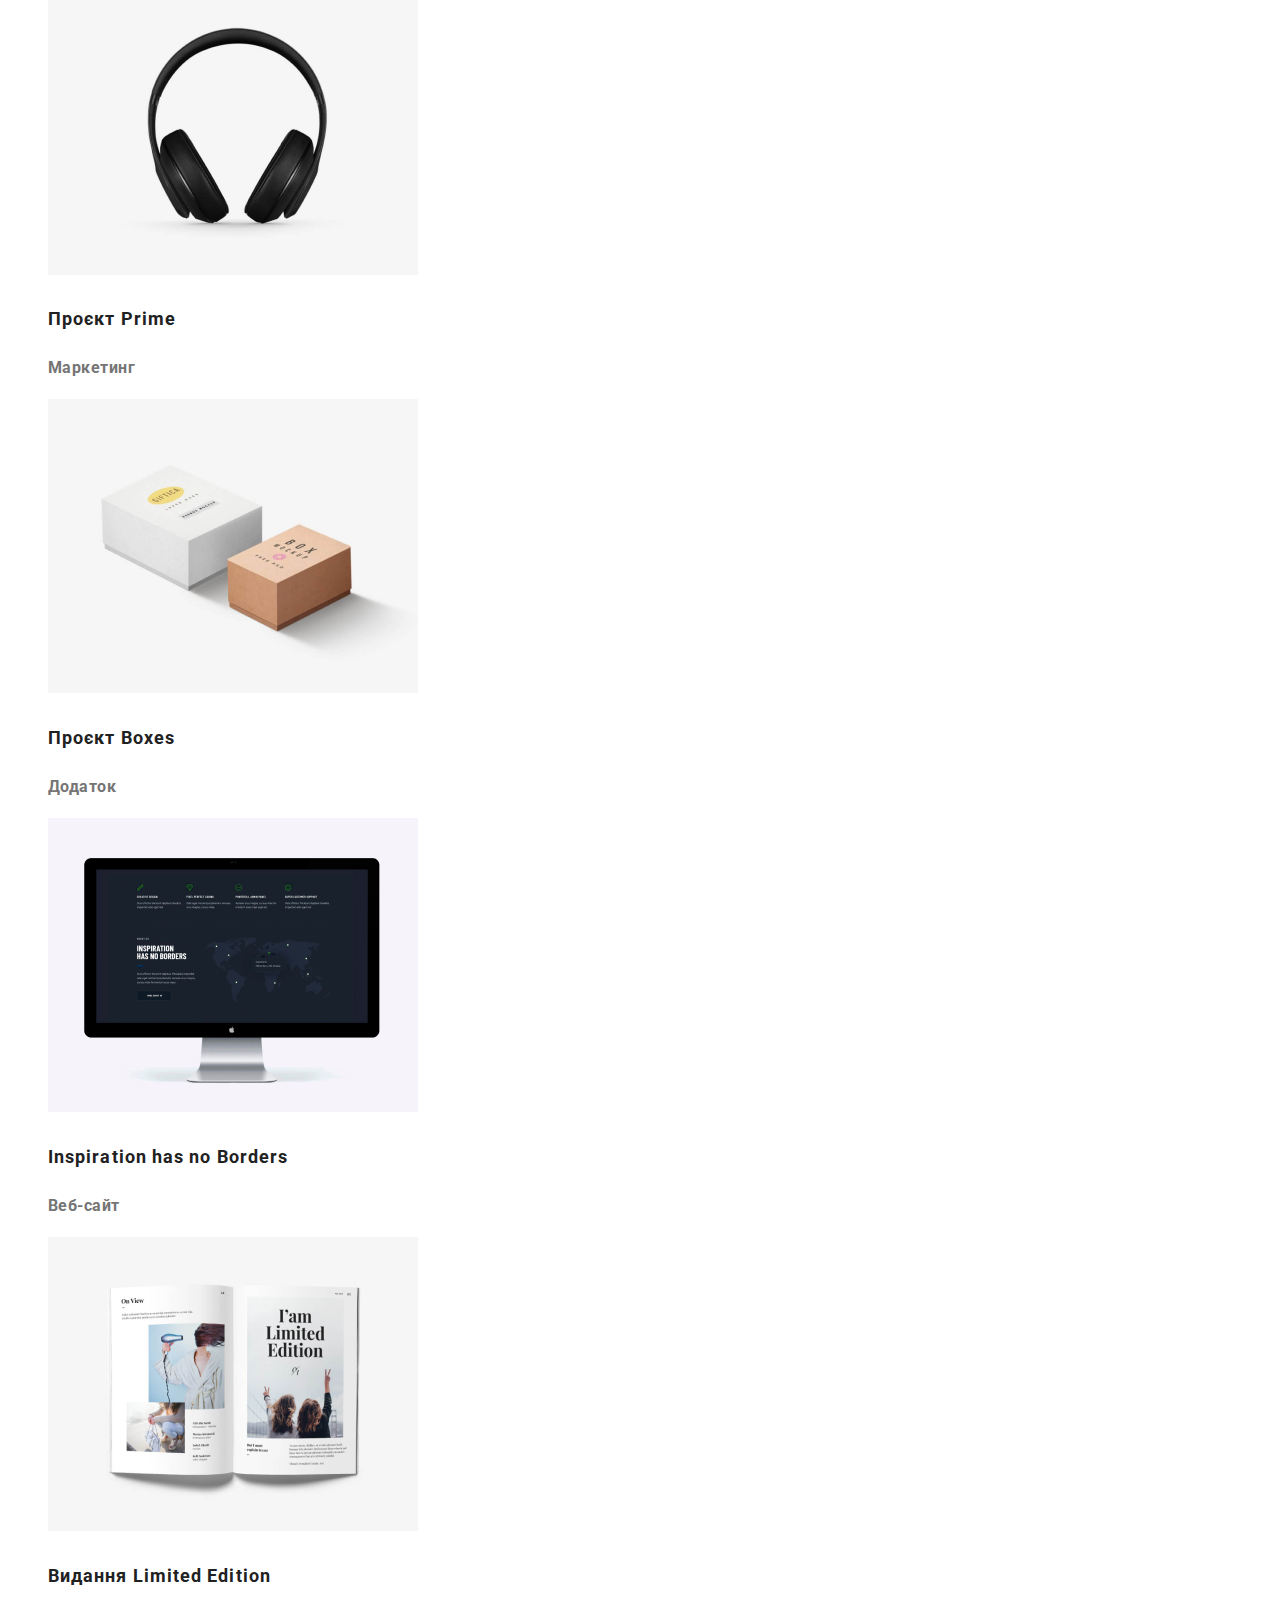
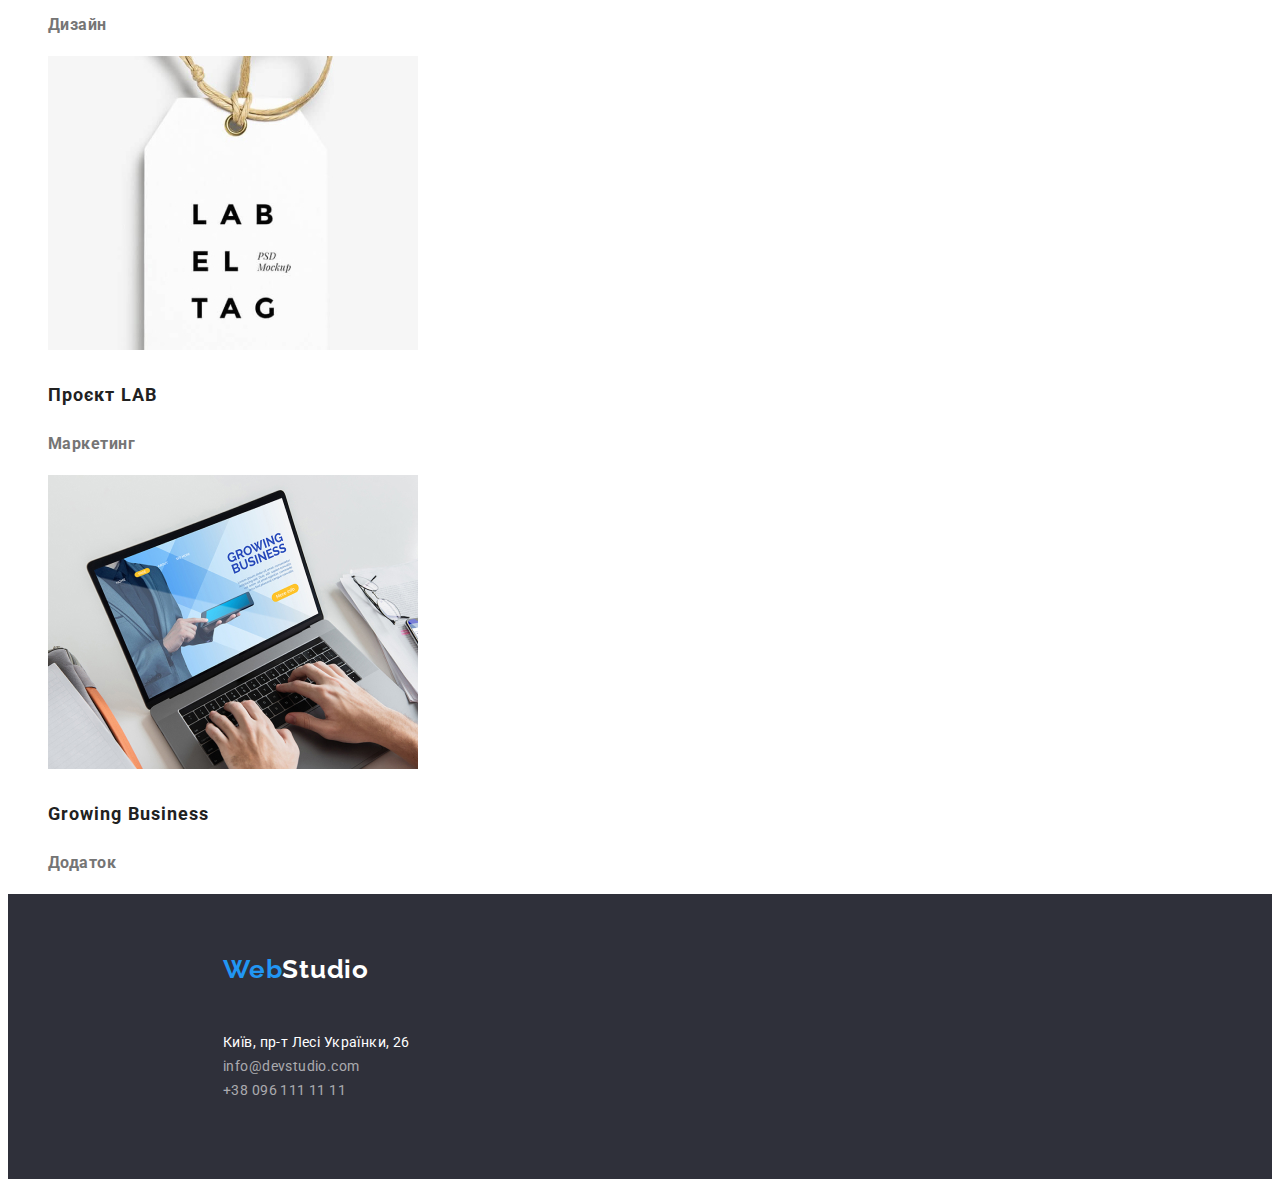
==== commit 4560eadb: "update 2 homework 2" ====
--- a/portfolio.html
+++ b/portfolio.html
@@ -34,10 +34,10 @@
             </ul>
         </nav>
         <ul class="contacts-list">
-            <li><a class="link" href="mailto:info@devstudio.com">info@devstudio.com</a></li>
-            <li><a class="link" href="tel.:+380961111111">+38 096 111 11 11</a></li>
+        <li><a class="link" href="mailto:info@devstudio.com">info@devstudio.com</a></li>
+        <li><a class="link" href="tel.:+380961111111">+38 096 111 11 11</a></li>
         </ul>
-    </header>
+        </header>
 
     <main>
         <!-- hero -->
@@ -53,64 +53,64 @@
                 <li class="portfolio-card">
                     <img src="./images/image.jpg" alt="Приклад портфоліо-1" width="370">
                     <div class="txt">
-                      <h2>Технокряк</h2>
-                        <p>Веб-сайт</p> 
+                      <h2 class="port-title">Технокряк</h2>
+                        <p class="port-text">Веб-сайт</p> 
                     </div>
                 </li>
                 <li class="portfolio-card">
                     <img src="./images/imgage1.jpg" alt="Приклад портфоліо-2" width="370">
                     <div class="txt">
-                        <h2>Постер New Orlean vs Golden Star</h2>
-                        <p>Дизайн</p>
+                        <h2 class="port-title">Постер New Orlean vs Golden Star</h2>
+                        <p class="port-text">Дизайн</p>
                     </div>
                 </li>
                 <li class="portfolio-card">
                     <img src="./images/image2.jpg" alt="Приклад портфоліо-3" width="370">
                     <div class="txt">
-                        <h2>Ресторан Seafood</h2>
-                        <p>Додаток</p>
+                        <h2 class="port-title" >Ресторан Seafood</h2>
+                        <p class="port-text">Додаток</p>
                     </div>
                 </li>
                 <li class="portfolio-card">
                     <img src="./images/image3.jpg" alt="Приклад портфоліо-4" width="370">
                     <div class="txt">
-                        <h2>Проєкт Prime</h2>
-                        <p>Маркетинг</p>
+                        <h2 class="port-title">Проєкт Prime</h2>
+                        <p class="port-text">Маркетинг</p>
                     </div>
                 </li>
                 <li class="portfolio-card">
                     <img src="./images/image4.jpg" alt="Приклад портфоліо-5" width="370">
                     <div class="txt">
-                        <h2>Проєкт Boxes</h2>
-                        <p>Додаток</p>
+                        <h2 class="port-title">Проєкт Boxes</h2>
+                        <p class="port-text">Додаток</p>
                     </div>
                 </li>
                 <li class="portfolio-card">
                     <img src="./images/image5.jpg" alt="Приклад портфоліо-6" width="370">
                     <div class="txt">
-                        <h2>Inspiration has no Borders</h2>
-                        <p>Веб-сайт</p>
+                        <h2 class="port-title">Inspiration has no Borders</h2>
+                        <p class="port-text">Веб-сайт</p>
                     </div>
                 </li>
                 <li class="portfolio-card">
                     <img src="./images/image6.jpg" alt="Приклад портфоліо-7" width="370">
                     <div class="txt">
-                        <h2>Видання Limited Edition</h2>
-                        <p>Дизайн</p>
+                        <h2 class="port-title">Видання Limited Edition</h2>
+                        <p class="port-text">Дизайн</p>
                     </div>
                 </li>
                 <li class="portfolio-card">
                     <img src="./images/image7.jpg" alt="Приклад портфоліо-8" width="370">
                     <div class="txt">
-                        <h2>Проєкт LAB</h2>
-                        <p>Маркетинг</p>
+                        <h2 class="port-title">Проєкт LAB</h2>
+                        <p class="port-text">Маркетинг</p>
                     </div>
                 </li>
                 <li class="portfolio-card">
                     <img src="./images/image8.jpg" alt="Приклад портфоліо-9" width="370">
                     <div class="txt">
-                        <h2>Growing Business</h2>
-                        <p>Додаток</p>
+                        <h2 class="port-title">Growing Business</h2>
+                        <p class="port-text">Додаток</p>
                     </div>
                 </li>
             </ul>
--- a/css/style.css
+++ b/css/style.css
@@ -16,7 +16,7 @@
     font-family: "Roboto", sans-serif;
 }
 ul {
-    list-style-type: none;
+    list-style: none;
 }
 
 .logo {
@@ -36,9 +36,6 @@
 
 /* -----------HEADER----------- */
 
-.header a {
-    text-decoration: none;
-}
 
 .page-header {
     font-weight: 500;
@@ -52,24 +49,30 @@
 }
 
 .nav-link:hover,
-.nav-link:focus 
-.nav-link:active {
+.nav-link:focus {
     color: var(--accent);
 }
 
-.nav-list .nav-item.current {
+.link {
+    font-style: normal;
+    font-weight: 500;
+    font-size: 14px;
+    line-height: 1.14;
+    letter-spacing: 0.02em;
+    color: var(--text-lightgrey-color);
+    text-decoration: none;
+    
+}
+
+.link:hover,
+.link:focus {
     color: var(--accent);
 }
 
-.contacts-list .link {
-    color: var(--text-lightgrey-color);
-}
-
-.contacts-list .link:hover,
-.contacts-list .link:focus,
-.contacts-list .link:active{
-    color: var(--accent);
-}
+.contacts-list li{
+    list-style: none;
+}
+
 
 /* -----------HERO----------- */
 
@@ -87,7 +90,7 @@
     color: var(--text-white-color);
 }
 
-.hero-button {
+.button{
     font-family: inherit;
     font-weight: 700;
     font-size: 16px;
@@ -169,9 +172,10 @@
 }
 
 footer .contacts a {
+    font-style: normal;
     font-weight: 400;
     font-size: 14px;
-    line-height: 2;
+    line-height: 1.71;
     letter-spacing: 0.03em;
     color: rgba(255, 255, 255, 0.6);
     text-decoration: none;
@@ -226,4 +230,19 @@
     line-height: 1.875;
     letter-spacing: 0.03em;
     color: var(--text-lightgrey-color);
+}
+
+.port-title {
+    font-weight: 700;
+    font-size: 18px;
+    line-height: 2;
+    letter-spacing: 0.06em;
+    color: var(--text-grey-color);
+}
+
+.port-text {
+    font-size: 16px;
+    line-height: 1.875;
+    letter-spacing: 0.03em;
+    color: var(--text-lightgrey-color);
 }